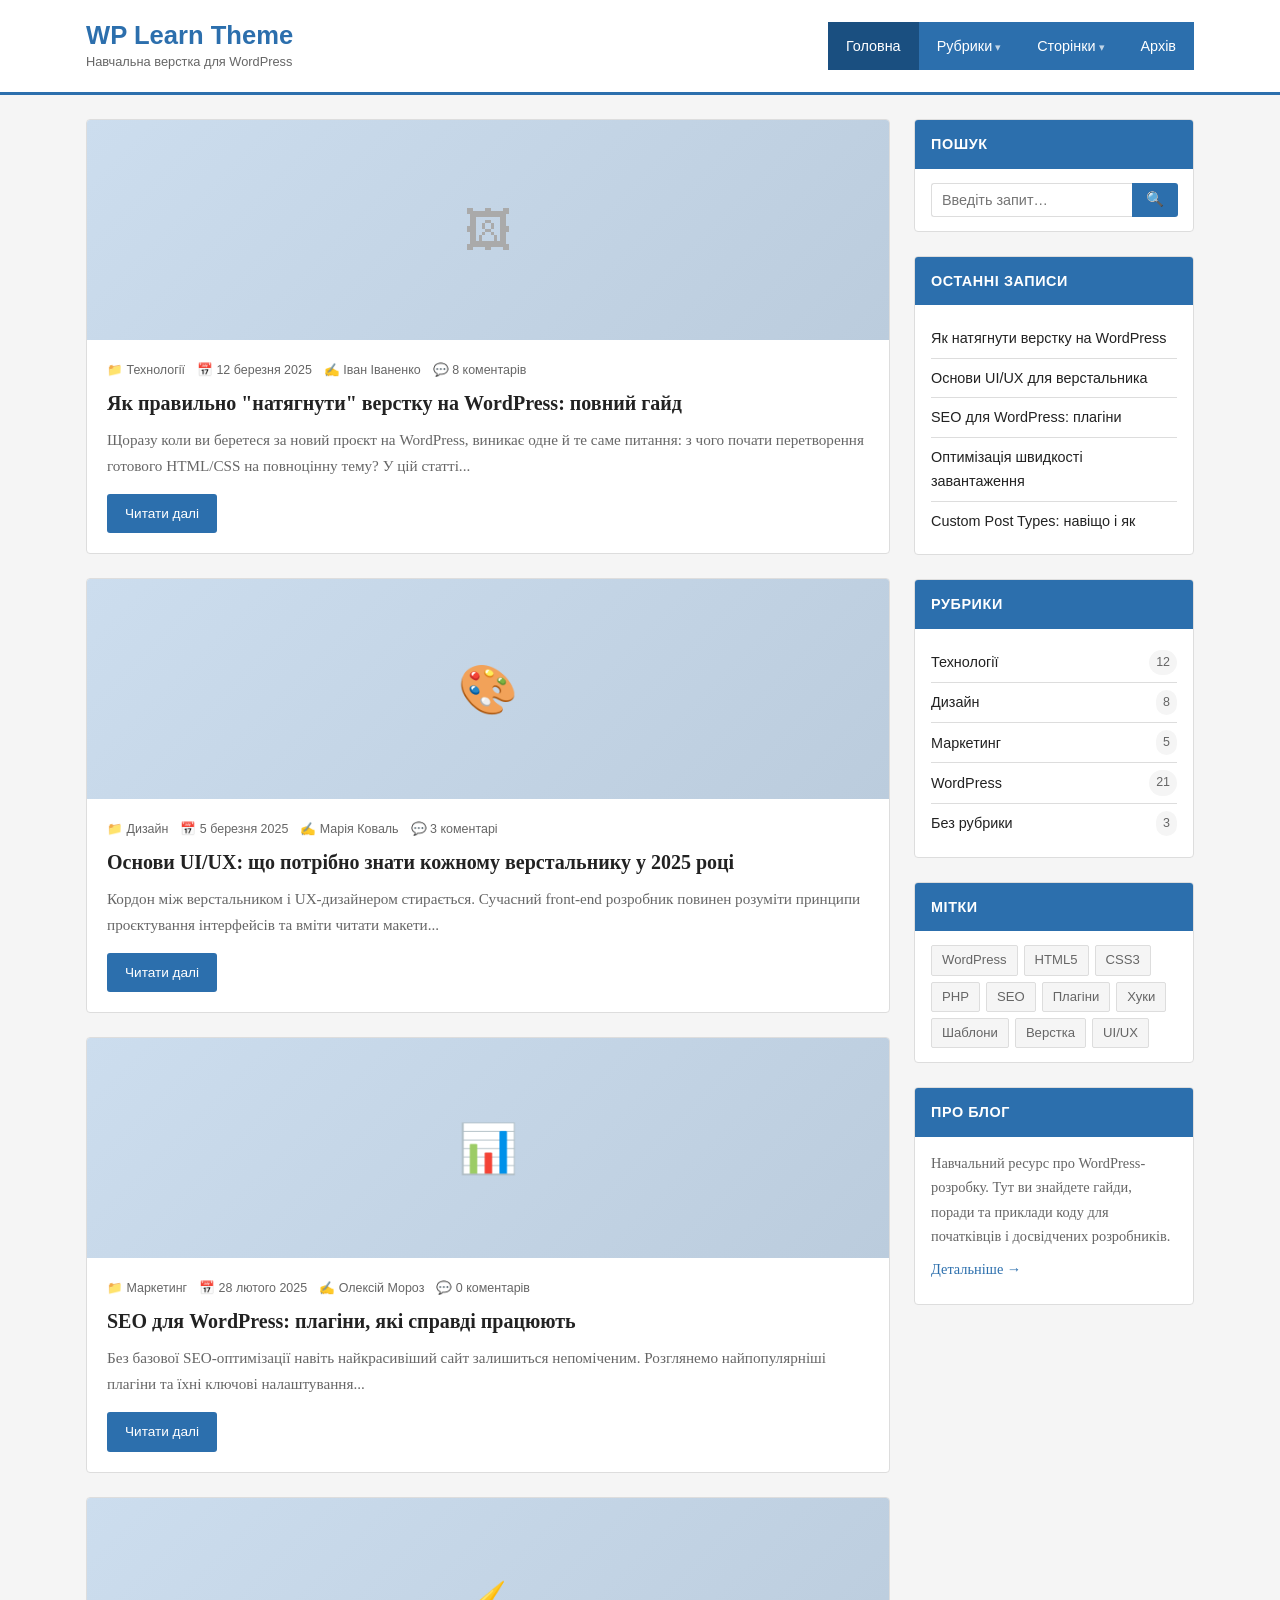
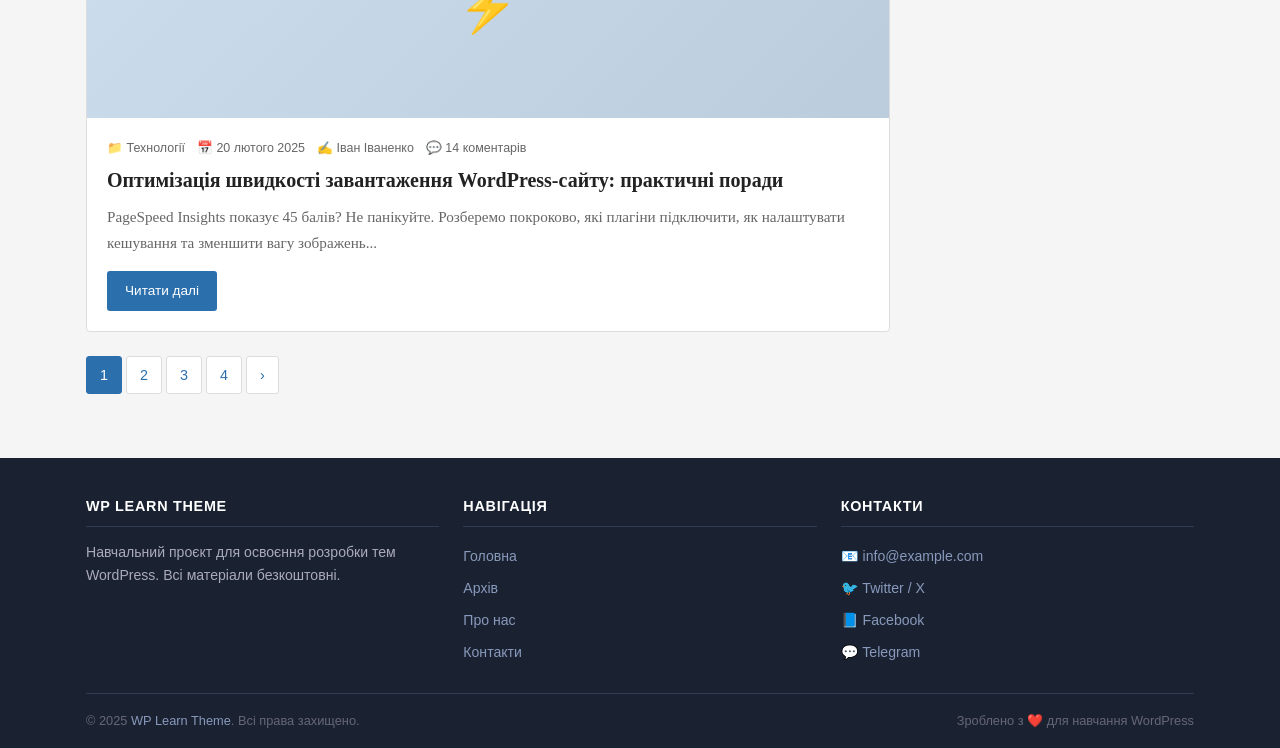
==== wp-theme-layout/index.html @ 42c5cd14 "initial commit" ====
<!DOCTYPE html>
<html lang="uk">
<head>
  <meta charset="UTF-8">
  <meta name="viewport" content="width=device-width, initial-scale=1.0">
  <!-- WP: wp_head() виводить сюди теги плагінів, стилів, title -->
  <title>Головна — WP Learn Theme</title>
  <link rel="stylesheet" href="style.css">
</head>
<body class="home blog">
<!--
  WP: body_class() — WordPress автоматично додає класи залежно від типу сторінки.
  Наприклад: home, blog, single-post, page, archive, category-назва тощо.
-->

<!-- ======================================================================
     HEADER  →  WP: get_header()  /  header.php
     ====================================================================== -->
<header class="site-header">
  <div class="site-wrapper">
    <div class="site-header__inner">

      <!-- WP: bloginfo('name'), bloginfo('description') -->
      <div class="site-branding">
        <p class="site-title"><a href="index.html">WP Learn Theme</a></p>
        <p class="site-description">Навчальна верстка для WordPress</p>
      </div>

      <!-- WP: wp_nav_menu(['theme_location' => 'primary', 'menu_class' => 'main-nav__list']) -->
      <nav class="main-nav" aria-label="Головна навігація">
        <ul class="main-nav__list">
          <li class="current-menu-item"><a href="index.html">Головна</a></li>

          <!-- Пункт з підменю: WP додає клас menu-item-has-children автоматично -->
          <li class="menu-item-has-children">
            <a href="#">Рубрики</a>
            <ul class="sub-menu">
              <li><a href="archive.html">Технології</a></li>
              <li><a href="archive.html">Дизайн</a></li>
              <li><a href="archive.html">Маркетинг</a></li>
            </ul>
          </li>

          <li class="menu-item-has-children">
            <a href="#">Сторінки</a>
            <ul class="sub-menu">
              <li><a href="page.html">Про нас</a></li>
              <li><a href="page.html">Контакти</a></li>
              <li><a href="page.html">Портфоліо</a></li>
            </ul>
          </li>

          <li><a href="archive.html">Архів</a></li>
        </ul>
      </nav>

    </div>
  </div>
</header>

<!-- ======================================================================
     MAIN CONTENT
     WP: Між header.php та footer.php — це index.php, archive.php тощо
     ====================================================================== -->
<div class="site-wrapper">
  <div class="content-area">

    <!-- ===== ОСНОВНИЙ КОНТЕНТ ===== -->
    <main id="main" class="main-content">

      <!--
        WP: На головній сторінці-блозі НЕ виводяться хлібні крихти —
        це стандартна практика. Хлібні крихти — тільки на inner-сторінках.
      -->

      <!-- ===== THE LOOP  →  WP: if ( have_posts() ) : while ( have_posts() ) : the_post() ===== -->
      <ul class="posts-list">

        <!-- --- Пост 1 --- -->
        <li class="post-card">
          <!-- WP: the_post_thumbnail('full') або get_the_post_thumbnail() -->
          <div class="post-card__thumbnail--placeholder" aria-hidden="true">🖼</div>

          <div class="post-card__body">
            <!-- WP: get_the_category_list(), get_the_date(), get_the_author() -->
            <div class="post-card__meta">
              <span>📁 <a href="archive.html">Технології</a></span>
              <span>📅 12 березня 2025</span>
              <span>✍️ <a href="#">Іван Іваненко</a></span>
              <span>💬 <a href="single.html#comments">8 коментарів</a></span>
            </div>

            <!-- WP: the_title() -->
            <h2 class="post-card__title">
              <a href="single.html">Як правильно "натягнути" верстку на WordPress: повний гайд</a>
            </h2>

            <!-- WP: the_excerpt() -->
            <p class="post-card__excerpt">
              Щоразу коли ви беретеся за новий проєкт на WordPress, виникає одне й те саме питання:
              з чого почати перетворення готового HTML/CSS на повноцінну тему? У цій статті...
            </p>

            <!-- WP: the_permalink() -->
            <a href="single.html" class="btn">Читати далі</a>
          </div>
        </li>

        <!-- --- Пост 2 --- -->
        <li class="post-card">
          <div class="post-card__thumbnail--placeholder" aria-hidden="true">🎨</div>
          <div class="post-card__body">
            <div class="post-card__meta">
              <span>📁 <a href="archive.html">Дизайн</a></span>
              <span>📅 5 березня 2025</span>
              <span>✍️ <a href="#">Марія Коваль</a></span>
              <span>💬 <a href="single.html#comments">3 коментарі</a></span>
            </div>
            <h2 class="post-card__title">
              <a href="single.html">Основи UI/UX: що потрібно знати кожному верстальнику у 2025 році</a>
            </h2>
            <p class="post-card__excerpt">
              Кордон між верстальником і UX-дизайнером стирається. Сучасний front-end розробник
              повинен розуміти принципи проєктування інтерфейсів та вміти читати макети...
            </p>
            <a href="single.html" class="btn">Читати далі</a>
          </div>
        </li>

        <!-- --- Пост 3 --- -->
        <li class="post-card">
          <div class="post-card__thumbnail--placeholder" aria-hidden="true">📊</div>
          <div class="post-card__body">
            <div class="post-card__meta">
              <span>📁 <a href="archive.html">Маркетинг</a></span>
              <span>📅 28 лютого 2025</span>
              <span>✍️ <a href="#">Олексій Мороз</a></span>
              <span>💬 <a href="single.html#comments">0 коментарів</a></span>
            </div>
            <h2 class="post-card__title">
              <a href="single.html">SEO для WordPress: плагіни, які справді працюють</a>
            </h2>
            <p class="post-card__excerpt">
              Без базової SEO-оптимізації навіть найкрасивіший сайт залишиться непоміченим.
              Розглянемо найпопулярніші плагіни та їхні ключові налаштування...
            </p>
            <a href="single.html" class="btn">Читати далі</a>
          </div>
        </li>

        <!-- --- Пост 4 --- -->
        <li class="post-card">
          <div class="post-card__thumbnail--placeholder" aria-hidden="true">⚡</div>
          <div class="post-card__body">
            <div class="post-card__meta">
              <span>📁 <a href="archive.html">Технології</a></span>
              <span>📅 20 лютого 2025</span>
              <span>✍️ <a href="#">Іван Іваненко</a></span>
              <span>💬 <a href="single.html#comments">14 коментарів</a></span>
            </div>
            <h2 class="post-card__title">
              <a href="single.html">Оптимізація швидкості завантаження WordPress-сайту: практичні поради</a>
            </h2>
            <p class="post-card__excerpt">
              PageSpeed Insights показує 45 балів? Не панікуйте. Розберемо покроково,
              які плагіни підключити, як налаштувати кешування та зменшити вагу зображень...
            </p>
            <a href="single.html" class="btn">Читати далі</a>
          </div>
        </li>

      </ul>
      <!-- WP: endwhile; endif; — кінець The Loop -->

      <!-- WP: the_posts_pagination() або paginate_links() -->
      <nav class="pagination" aria-label="Навігація по сторінках">
        <span class="current">1</span>
        <a href="#">2</a>
        <a href="#">3</a>
        <a href="#">4</a>
        <a href="#" aria-label="Наступна сторінка">›</a>
      </nav>

    </main><!-- #main -->

    <!-- ===== SIDEBAR  →  WP: get_sidebar()  /  sidebar.php ===== -->
    <aside class="sidebar" id="sidebar">

      <!-- WP: dynamic_sidebar('sidebar-1') виводить зареєстровані віджети -->
      <!-- Нижче — приклади стандартних WP-віджетів -->

      <!-- Віджет: Пошук  →  WP: WP_Widget_Search -->
      <div class="widget widget-search-wrap">
        <h3 class="widget__title">Пошук</h3>
        <div class="widget__body">
          <!-- WP: get_search_form() -->
          <form class="widget-search" role="search" method="get" action="#">
            <label class="visually-hidden" for="s">Пошук:</label>
            <input class="widget-search__input" type="search" id="s" name="s"
                   placeholder="Введіть запит…">
            <button class="widget-search__btn" type="submit" aria-label="Знайти">🔍</button>
          </form>
        </div>
      </div>

      <!-- Віджет: Останні записи  →  WP: WP_Widget_Recent_Posts -->
      <div class="widget">
        <h3 class="widget__title">Останні записи</h3>
        <div class="widget__body">
          <ul class="widget-list">
            <li><a href="single.html">Як натягнути верстку на WordPress</a></li>
            <li><a href="single.html">Основи UI/UX для верстальника</a></li>
            <li><a href="single.html">SEO для WordPress: плагіни</a></li>
            <li><a href="single.html">Оптимізація швидкості завантаження</a></li>
            <li><a href="single.html">Custom Post Types: навіщо і як</a></li>
          </ul>
        </div>
      </div>

      <!-- Віджет: Рубрики  →  WP: WP_Widget_Categories -->
      <div class="widget">
        <h3 class="widget__title">Рубрики</h3>
        <div class="widget__body">
          <ul class="widget-list">
            <li>
              <a href="archive.html">Технології</a>
              <span class="count">12</span>
            </li>
            <li>
              <a href="archive.html">Дизайн</a>
              <span class="count">8</span>
            </li>
            <li>
              <a href="archive.html">Маркетинг</a>
              <span class="count">5</span>
            </li>
            <li>
              <a href="archive.html">WordPress</a>
              <span class="count">21</span>
            </li>
            <li>
              <a href="archive.html">Без рубрики</a>
              <span class="count">3</span>
            </li>
          </ul>
        </div>
      </div>

      <!-- Віджет: Хмара міток  →  WP: WP_Widget_Tag_Cloud -->
      <div class="widget">
        <h3 class="widget__title">Мітки</h3>
        <div class="widget__body">
          <div class="widget-tags">
            <a href="#">WordPress</a>
            <a href="#">HTML5</a>
            <a href="#">CSS3</a>
            <a href="#">PHP</a>
            <a href="#">SEO</a>
            <a href="#">Плагіни</a>
            <a href="#">Хуки</a>
            <a href="#">Шаблони</a>
            <a href="#">Верстка</a>
            <a href="#">UI/UX</a>
          </div>
        </div>
      </div>

      <!-- Віджет: Текст/HTML  →  WP: WP_Widget_Text або Custom HTML -->
      <div class="widget">
        <h3 class="widget__title">Про блог</h3>
        <div class="widget__body widget-text">
          <p>Навчальний ресурс про WordPress-розробку. Тут ви знайдете гайди,
             поради та приклади коду для початківців і досвідчених розробників.</p>
          <p><a href="page.html">Детальніше →</a></p>
        </div>
      </div>

    </aside><!-- .sidebar -->

  </div><!-- .content-area -->
</div><!-- .site-wrapper -->

<!-- ======================================================================
     FOOTER  →  WP: get_footer()  /  footer.php
     ====================================================================== -->
<footer class="site-footer">
  <div class="site-wrapper">

    <!-- WP: dynamic_sidebar('footer-1'), dynamic_sidebar('footer-2'), dynamic_sidebar('footer-3') -->
    <div class="footer-widgets">

      <!-- Footer widget zone 1 -->
      <div class="footer-widget">
        <h4 class="footer-widget__title">WP Learn Theme</h4>
        <p>Навчальний проєкт для освоєння розробки тем WordPress. Всі матеріали безкоштовні.</p>
      </div>

      <!-- Footer widget zone 2 -->
      <div class="footer-widget">
        <h4 class="footer-widget__title">Навігація</h4>
        <ul>
          <li><a href="index.html">Головна</a></li>
          <li><a href="archive.html">Архів</a></li>
          <li><a href="page.html">Про нас</a></li>
          <li><a href="page.html">Контакти</a></li>
          <!-- WP: wp_nav_menu(['theme_location' => 'footer']) -->
        </ul>
      </div>

      <!-- Footer widget zone 3 -->
      <div class="footer-widget">
        <h4 class="footer-widget__title">Контакти</h4>
        <ul>
          <li>📧 <a href="mailto:info@example.com">info@example.com</a></li>
          <li>🐦 <a href="#">Twitter / X</a></li>
          <li>📘 <a href="#">Facebook</a></li>
          <li>💬 <a href="#">Telegram</a></li>
        </ul>
      </div>

    </div><!-- .footer-widgets -->

    <!-- WP: bloginfo('name'), date('Y') -->
    <div class="footer-bar">
      <span>© 2025 <a href="index.html">WP Learn Theme</a>. Всі права захищено.</span>
      <span>Зроблено з ❤️ для навчання WordPress</span>
    </div>

  </div>
</footer>

<!-- WP: wp_footer() — сюди плагіни вставляють скрипти -->

</body>
</html>
---- wp-theme-layout/style.css ----
/*
  Theme Name: WP Learn Theme
  Theme URI:  https://example.com
  Author:     Your Name
  Description: Навчальна верстка для "натягування" на WordPress
  Version:    1.0
  License:    GNU General Public License v2 or later
*/

/* ==========================================================================
   RESET & BASE
   ========================================================================== */

*, *::before, *::after {
  box-sizing: border-box;
  margin: 0;
  padding: 0;
}

:root {
  --color-primary:    #2c6fad;
  --color-primary-dk: #1a4f80;
  --color-accent:     #e8a020;
  --color-text:       #222;
  --color-muted:      #666;
  --color-border:     #ddd;
  --color-bg:         #f5f5f5;
  --color-white:      #fff;

  --font-base: 'Georgia', serif;
  --font-ui:   'Arial', sans-serif;

  --max-width: 1140px;
  --sidebar-width: 280px;
  --gap: 24px;
}

html { font-size: 16px; }

body {
  font-family: var(--font-base);
  font-size: 1rem;
  line-height: 1.7;
  color: var(--color-text);
  background: var(--color-bg);
}

a {
  color: var(--color-primary);
  text-decoration: none;
}
a:hover { color: var(--color-primary-dk); text-decoration: underline; }

img { max-width: 100%; display: block; }

ul, ol { padding-left: 1.4em; }

/* ==========================================================================
   LAYOUT WRAPPER
   ========================================================================== */

.site-wrapper {
  max-width: var(--max-width);
  margin: 0 auto;
  padding: 0 16px;
}

/* Grid: content + sidebar */
.content-area {
  display: grid;
  grid-template-columns: 1fr var(--sidebar-width);
  gap: var(--gap);
  padding: var(--gap) 0;
}

/* Full-width page (без sidebar) */
.content-area--full {
  grid-template-columns: 1fr;
}

/* ==========================================================================
   HEADER  →  WP: header.php
   ========================================================================== */

.site-header {
  background: var(--color-white);
  border-bottom: 3px solid var(--color-primary);
  padding: 20px 0;
}

.site-header__inner {
  display: flex;
  align-items: center;
  justify-content: space-between;
  flex-wrap: wrap;
  gap: 12px;
}

.site-branding {}

.site-title {
  font-family: var(--font-ui);
  font-size: 1.6rem;
  font-weight: 700;
  color: var(--color-primary);
  line-height: 1.2;
}
.site-title a { color: inherit; }
.site-title a:hover { text-decoration: none; color: var(--color-primary-dk); }

.site-description {
  font-size: 0.8rem;
  color: var(--color-muted);
  font-family: var(--font-ui);
}

/* ==========================================================================
   NAVIGATION  →  WP: functions.php  register_nav_menus()
                      wp_nav_menu()
   ========================================================================== */

.main-nav {}

.main-nav__list {
  list-style: none;
  padding: 0;
  display: flex;
  gap: 0;
  background: var(--color-primary);
  font-family: var(--font-ui);
  font-size: 0.9rem;
}

.main-nav__list li {
  position: relative;
}

.main-nav__list > li > a {
  display: block;
  padding: 12px 18px;
  color: var(--color-white);
  white-space: nowrap;
}
.main-nav__list > li > a:hover,
.main-nav__list > li.current-menu-item > a {
  background: var(--color-primary-dk);
  text-decoration: none;
}

/* --- Dropdown (підменю) --- */
.main-nav__list .sub-menu {
  display: none;
  position: absolute;
  top: 100%;
  left: 0;
  min-width: 200px;
  background: var(--color-white);
  border: 1px solid var(--color-border);
  border-top: 3px solid var(--color-primary);
  list-style: none;
  padding: 0;
  z-index: 100;
  box-shadow: 0 4px 12px rgba(0,0,0,.12);
}

.main-nav__list li:hover > .sub-menu,
.main-nav__list li:focus-within > .sub-menu {
  display: block;
}

.main-nav__list .sub-menu a {
  display: block;
  padding: 10px 16px;
  color: var(--color-text);
  border-bottom: 1px solid var(--color-border);
}
.main-nav__list .sub-menu a:hover {
  background: var(--color-bg);
  text-decoration: none;
}

/* Стрілка-індикатор підменю */
.main-nav__list li.menu-item-has-children > a::after {
  content: " ▾";
  font-size: 0.75em;
  opacity: 0.7;
}

/* ==========================================================================
   BREADCRUMBS  →  WP: плагін Yoast SEO / Rank Math / Breadcrumb NavXT
                      або функція get_the_breadcrumb()
   ========================================================================== */

.breadcrumbs {
  font-family: var(--font-ui);
  font-size: 0.82rem;
  color: var(--color-muted);
  padding: 10px 0;
  border-bottom: 1px solid var(--color-border);
  margin-bottom: var(--gap);
}
.breadcrumbs a { color: var(--color-primary); }
.breadcrumbs .sep { margin: 0 6px; }
.breadcrumbs .current { color: var(--color-muted); }

/* ==========================================================================
   POSTS LIST  →  WP: index.php, archive.php  (The Loop)
   ========================================================================== */

.posts-list {
  list-style: none;
  padding: 0;
  display: flex;
  flex-direction: column;
  gap: var(--gap);
}

/* --- Окрема картка посту --- */
.post-card {
  background: var(--color-white);
  border: 1px solid var(--color-border);
  border-radius: 4px;
  overflow: hidden;
}

.post-card__thumbnail {
  width: 100%;
  height: 220px;
  object-fit: cover;
}
.post-card__thumbnail--placeholder {
  width: 100%;
  height: 220px;
  background: linear-gradient(135deg, #cde 0%, #bcd 100%);
  display: flex;
  align-items: center;
  justify-content: center;
  font-size: 3rem;
  color: #aaa;
}

.post-card__body { padding: 20px; }

.post-card__meta {
  font-family: var(--font-ui);
  font-size: 0.78rem;
  color: var(--color-muted);
  margin-bottom: 8px;
  display: flex;
  flex-wrap: wrap;
  gap: 12px;
}
.post-card__meta a { color: var(--color-muted); }
.post-card__meta a:hover { color: var(--color-primary); }

.post-card__title {
  font-size: 1.25rem;
  line-height: 1.35;
  margin-bottom: 10px;
}
.post-card__title a { color: var(--color-text); }
.post-card__title a:hover { color: var(--color-primary); text-decoration: none; }

.post-card__excerpt {
  font-size: 0.95rem;
  color: var(--color-muted);
  margin-bottom: 16px;
}

.btn {
  display: inline-block;
  padding: 8px 18px;
  background: var(--color-primary);
  color: var(--color-white);
  border-radius: 3px;
  font-family: var(--font-ui);
  font-size: 0.85rem;
  transition: background 0.2s;
}
.btn:hover { background: var(--color-primary-dk); color: var(--color-white); text-decoration: none; }

/* ==========================================================================
   PAGINATION  →  WP: the_posts_pagination()  або  paginate_links()
   ========================================================================== */

.pagination {
  display: flex;
  gap: 4px;
  flex-wrap: wrap;
  margin-top: var(--gap);
  font-family: var(--font-ui);
  font-size: 0.9rem;
}
.pagination a,
.pagination .current {
  display: inline-block;
  padding: 6px 13px;
  border: 1px solid var(--color-border);
  border-radius: 3px;
  background: var(--color-white);
  color: var(--color-primary);
}
.pagination .current {
  background: var(--color-primary);
  color: var(--color-white);
  border-color: var(--color-primary);
}
.pagination a:hover { background: var(--color-bg); text-decoration: none; }

/* ==========================================================================
   SINGLE POST  →  WP: single.php
   ========================================================================== */

.single-post {
  background: var(--color-white);
  border: 1px solid var(--color-border);
  border-radius: 4px;
  padding: 30px;
}

.single-post__title {
  font-size: 1.9rem;
  line-height: 1.3;
  margin-bottom: 12px;
}

.single-post__meta {
  font-family: var(--font-ui);
  font-size: 0.82rem;
  color: var(--color-muted);
  margin-bottom: 20px;
  padding-bottom: 16px;
  border-bottom: 1px solid var(--color-border);
  display: flex;
  flex-wrap: wrap;
  gap: 14px;
}
.single-post__meta a { color: var(--color-muted); }

.single-post__thumbnail {
  width: 100%;
  max-height: 400px;
  object-fit: cover;
  margin-bottom: 24px;
  border-radius: 3px;
}

/* Типографіка контенту (the_content) */
.entry-content h2 { font-size: 1.4rem; margin: 28px 0 12px; }
.entry-content h3 { font-size: 1.15rem; margin: 22px 0 10px; }
.entry-content p  { margin-bottom: 1.1em; }
.entry-content ul,
.entry-content ol { margin-bottom: 1.1em; }
.entry-content blockquote {
  border-left: 4px solid var(--color-primary);
  padding: 12px 20px;
  margin: 20px 0;
  background: #f0f6ff;
  color: var(--color-muted);
  font-style: italic;
}
.entry-content pre {
  background: #1e1e2e;
  color: #cdd6f4;
  padding: 16px;
  border-radius: 4px;
  overflow-x: auto;
  font-size: 0.88rem;
  margin-bottom: 1.1em;
}
.entry-content img { border-radius: 3px; margin: 12px 0; }

/* Теги посту */
.post-tags {
  margin-top: 24px;
  padding-top: 16px;
  border-top: 1px solid var(--color-border);
  font-family: var(--font-ui);
  font-size: 0.85rem;
}
.post-tags a {
  display: inline-block;
  padding: 3px 10px;
  margin: 3px;
  background: var(--color-bg);
  border: 1px solid var(--color-border);
  border-radius: 2px;
  color: var(--color-muted);
}
.post-tags a:hover { background: var(--color-primary); color: #fff; border-color: var(--color-primary); text-decoration: none; }

/* Навігація між постами */
.post-navigation {
  display: flex;
  justify-content: space-between;
  gap: 12px;
  margin-top: var(--gap);
  font-family: var(--font-ui);
  font-size: 0.85rem;
}
.post-navigation a {
  display: block;
  padding: 12px 16px;
  background: var(--color-white);
  border: 1px solid var(--color-border);
  border-radius: 4px;
  max-width: 48%;
}
.post-navigation .nav-prev::before { content: "← "; }
.post-navigation .nav-next::after  { content: " →"; }

/* ==========================================================================
   COMMENTS  →  WP: comments.php  comment_form()  wp_list_comments()
   ========================================================================== */

.comments-area {
  margin-top: var(--gap);
  background: var(--color-white);
  border: 1px solid var(--color-border);
  border-radius: 4px;
  padding: 30px;
}

.comments-title {
  font-size: 1.2rem;
  margin-bottom: 20px;
  padding-bottom: 12px;
  border-bottom: 1px solid var(--color-border);
}

.comment-list {
  list-style: none;
  padding: 0;
}

.comment {
  display: flex;
  gap: 14px;
  padding: 16px 0;
  border-bottom: 1px solid var(--color-border);
  font-size: 0.93rem;
}
.comment:last-child { border-bottom: none; }

.comment__avatar {
  width: 48px;
  height: 48px;
  border-radius: 50%;
  background: #cde;
  flex-shrink: 0;
  display: flex;
  align-items: center;
  justify-content: center;
  font-size: 1.4rem;
  color: #aaa;
}

.comment__meta {
  font-family: var(--font-ui);
  font-size: 0.8rem;
  color: var(--color-muted);
  margin-bottom: 6px;
}
.comment__author {
  font-weight: bold;
  color: var(--color-text);
}

/* Форма коментарів */
.comment-form { margin-top: 28px; }
.comment-form__title {
  font-size: 1.1rem;
  margin-bottom: 16px;
}
.comment-form__field {
  margin-bottom: 14px;
}
.comment-form__field label {
  display: block;
  font-family: var(--font-ui);
  font-size: 0.85rem;
  margin-bottom: 4px;
  color: var(--color-muted);
}
.comment-form__field input,
.comment-form__field textarea {
  width: 100%;
  padding: 8px 12px;
  border: 1px solid var(--color-border);
  border-radius: 3px;
  font-size: 0.95rem;
  font-family: var(--font-base);
  background: var(--color-bg);
}
.comment-form__field textarea { height: 130px; resize: vertical; }
.comment-form__field input:focus,
.comment-form__field textarea:focus {
  outline: none;
  border-color: var(--color-primary);
}
.comment-form .btn { margin-top: 6px; }

/* ==========================================================================
   SIDEBAR & WIDGETS  →  WP: sidebar.php  register_sidebar()  dynamic_sidebar()
   ========================================================================== */

.sidebar {
  display: flex;
  flex-direction: column;
  gap: var(--gap);
}

/* --- Один віджет --- */
.widget {
  background: var(--color-white);
  border: 1px solid var(--color-border);
  border-radius: 4px;
  overflow: hidden;
}

.widget__title {
  font-family: var(--font-ui);
  font-size: 0.9rem;
  font-weight: 700;
  letter-spacing: 0.04em;
  text-transform: uppercase;
  padding: 12px 16px;
  background: var(--color-primary);
  color: var(--color-white);
  margin: 0;
}

.widget__body { padding: 14px 16px; }

/* Віджет: пошук */
.widget-search {
  display: flex;
  gap: 0;
}
.widget-search__input {
  flex: 1;
  padding: 8px 10px;
  border: 1px solid var(--color-border);
  border-right: none;
  border-radius: 3px 0 0 3px;
  font-size: 0.9rem;
  font-family: var(--font-ui);
}
.widget-search__input:focus { outline: none; border-color: var(--color-primary); }
.widget-search__btn {
  padding: 8px 14px;
  background: var(--color-primary);
  color: #fff;
  border: none;
  border-radius: 0 3px 3px 0;
  cursor: pointer;
  font-size: 0.9rem;
}
.widget-search__btn:hover { background: var(--color-primary-dk); }

/* Віджет: список (категорії, теги, останні пости) */
.widget-list {
  list-style: none;
  padding: 0;
  font-size: 0.9rem;
  font-family: var(--font-ui);
}
.widget-list li {
  padding: 7px 0;
  border-bottom: 1px solid var(--color-border);
  display: flex;
  justify-content: space-between;
  align-items: center;
}
.widget-list li:last-child { border-bottom: none; }
.widget-list a { color: var(--color-text); }
.widget-list a:hover { color: var(--color-primary); text-decoration: none; }
.widget-list .count {
  font-size: 0.78rem;
  background: var(--color-bg);
  padding: 2px 7px;
  border-radius: 20px;
  color: var(--color-muted);
}

/* Віджет: хмара тегів */
.widget-tags {
  display: flex;
  flex-wrap: wrap;
  gap: 6px;
  font-family: var(--font-ui);
}
.widget-tags a {
  padding: 3px 10px;
  background: var(--color-bg);
  border: 1px solid var(--color-border);
  border-radius: 2px;
  font-size: 0.82rem;
  color: var(--color-muted);
}
.widget-tags a:hover {
  background: var(--color-primary);
  color: #fff;
  border-color: var(--color-primary);
  text-decoration: none;
}

/* Віджет: текстовий (HTML-блок) */
.widget-text p {
  font-size: 0.9rem;
  color: var(--color-muted);
  margin-bottom: 0.6em;
}

/* ==========================================================================
   ARCHIVE HEADER  →  WP: archive.php  get_the_archive_title()
   ========================================================================== */

.archive-header {
  background: var(--color-white);
  border: 1px solid var(--color-border);
  border-radius: 4px;
  padding: 20px;
  margin-bottom: var(--gap);
}
.archive-header__label {
  font-family: var(--font-ui);
  font-size: 0.78rem;
  text-transform: uppercase;
  letter-spacing: 0.05em;
  color: var(--color-accent);
  margin-bottom: 4px;
}
.archive-header__title {
  font-size: 1.5rem;
  margin-bottom: 8px;
}
.archive-header__desc {
  font-size: 0.9rem;
  color: var(--color-muted);
}

/* ==========================================================================
   STATIC PAGE  →  WP: page.php
   ========================================================================== */

.page-single {
  background: var(--color-white);
  border: 1px solid var(--color-border);
  border-radius: 4px;
  padding: 30px;
}
.page-single__title {
  font-size: 2rem;
  margin-bottom: 20px;
  padding-bottom: 14px;
  border-bottom: 2px solid var(--color-border);
}

/* ==========================================================================
   FOOTER  →  WP: footer.php  register_sidebar() — widget zones
   ========================================================================== */

.site-footer {
  background: #1a2232;
  color: #aab;
  margin-top: 40px;
  font-family: var(--font-ui);
}

/* Зона з трьома колонками віджетів */
.footer-widgets {
  padding: 36px 0 24px;
  display: grid;
  grid-template-columns: repeat(3, 1fr);
  gap: var(--gap);
}

.footer-widget__title {
  color: var(--color-white);
  font-size: 0.9rem;
  font-weight: 700;
  letter-spacing: 0.05em;
  text-transform: uppercase;
  margin-bottom: 14px;
  padding-bottom: 8px;
  border-bottom: 1px solid #2e3d55;
}

.footer-widget ul {
  list-style: none;
  padding: 0;
  font-size: 0.88rem;
}
.footer-widget ul li { padding: 4px 0; }
.footer-widget ul a { color: #8899bb; }
.footer-widget ul a:hover { color: #fff; text-decoration: none; }
.footer-widget p { font-size: 0.88rem; line-height: 1.6; }

/* Нижня смужка */
.footer-bar {
  border-top: 1px solid #2e3d55;
  padding: 16px 0;
  display: flex;
  justify-content: space-between;
  align-items: center;
  font-size: 0.8rem;
  color: #667;
}
.footer-bar a { color: #8899bb; }
.footer-bar a:hover { color: #fff; text-decoration: none; }

/* ==========================================================================
   UTILITIES
   ========================================================================== */

.visually-hidden {
  position: absolute;
  width: 1px;
  height: 1px;
  overflow: hidden;
  clip: rect(0,0,0,0);
  white-space: nowrap;
}

/* ==========================================================================
   RESPONSIVE  (базова адаптивність)
   ========================================================================== */

@media (max-width: 900px) {
  .content-area {
    grid-template-columns: 1fr;
  }
  .sidebar {
    display: grid;
    grid-template-columns: repeat(2, 1fr);
  }
  .footer-widgets {
    grid-template-columns: repeat(2, 1fr);
  }
}

@media (max-width: 640px) {
  .main-nav__list {
    flex-direction: column;
    gap: 0;
  }
  .main-nav__list .sub-menu {
    position: static;
    border-top: none;
    box-shadow: none;
    display: none; /* в реальному WP керується JS */
  }
  .site-header__inner {
    flex-direction: column;
    align-items: flex-start;
  }
  .sidebar {
    grid-template-columns: 1fr;
  }
  .footer-widgets {
    grid-template-columns: 1fr;
  }
  .footer-bar {
    flex-direction: column;
    gap: 6px;
    text-align: center;
  }
  .post-navigation {
    flex-direction: column;
  }
  .post-navigation a { max-width: 100%; }
}
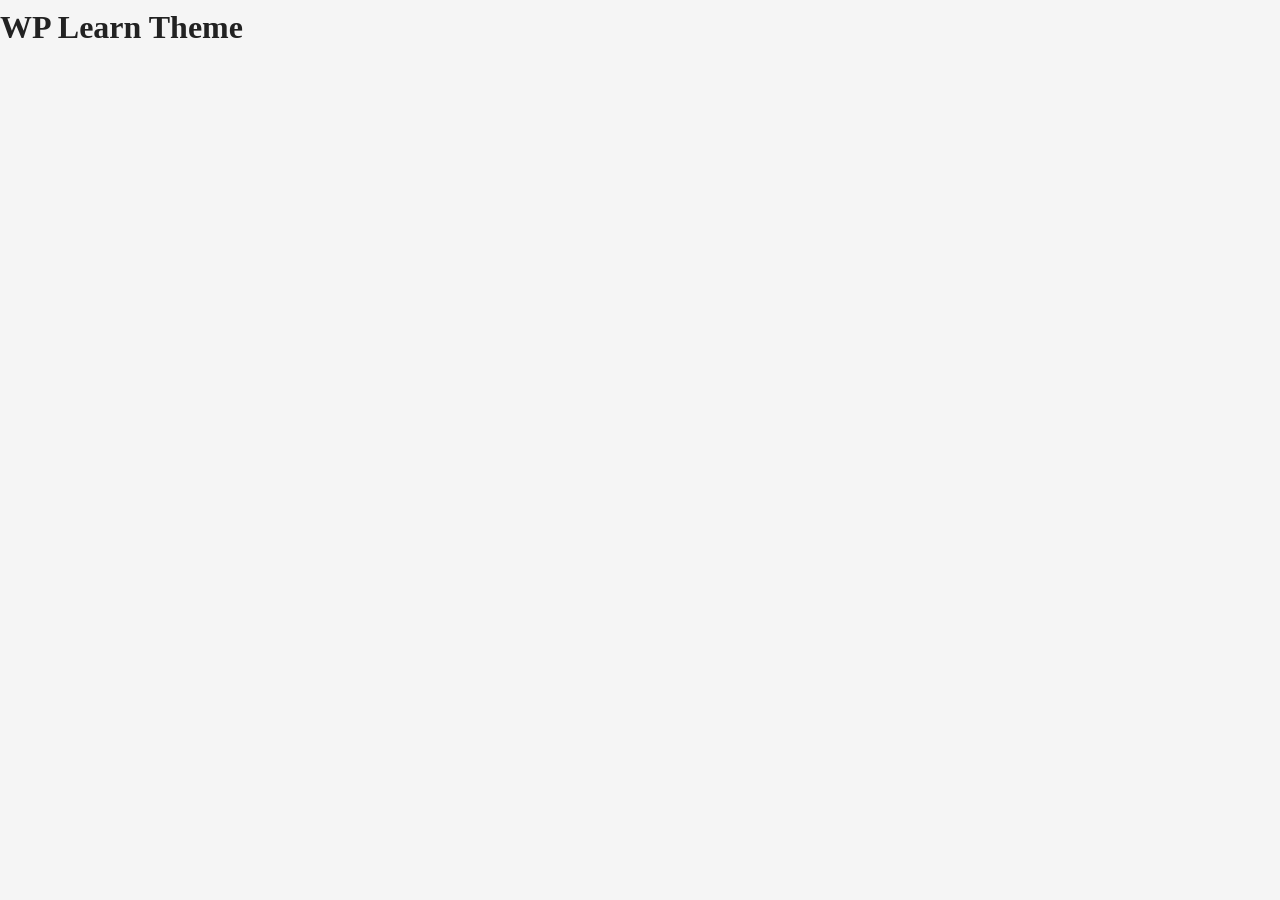
==== commit c0a1558b: "я ошиблась - нужно было index.html вместо .php, я подумала что можно было просто переименовать файл " ====
--- a/wp-theme-layout/index.html
+++ b/wp-theme-layout/index.html
@@ -1,335 +1,11 @@
 <!DOCTYPE html>
-<html lang="uk">
 <head>
-  <meta charset="UTF-8">
-  <meta name="viewport" content="width=device-width, initial-scale=1.0">
-  <!-- WP: wp_head() виводить сюди теги плагінів, стилів, title -->
-  <title>Головна — WP Learn Theme</title>
-  <link rel="stylesheet" href="style.css">
+    <meta name="viewport" content="width=device-width, initial-scale=1.0"> 
+    <h1>WP Learn Theme </h1>
+    <link rel="stylesheet" href="style.css">
 </head>
-<body class="home blog">
-<!--
-  WP: body_class() — WordPress автоматично додає класи залежно від типу сторінки.
-  Наприклад: home, blog, single-post, page, archive, category-назва тощо.
--->
-
-<!-- ======================================================================
-     HEADER  →  WP: get_header()  /  header.php
-     ====================================================================== -->
-<header class="site-header">
-  <div class="site-wrapper">
-    <div class="site-header__inner">
-
-      <!-- WP: bloginfo('name'), bloginfo('description') -->
-      <div class="site-branding">
-        <p class="site-title"><a href="index.html">WP Learn Theme</a></p>
-        <p class="site-description">Навчальна верстка для WordPress</p>
-      </div>
-
-      <!-- WP: wp_nav_menu(['theme_location' => 'primary', 'menu_class' => 'main-nav__list']) -->
-      <nav class="main-nav" aria-label="Головна навігація">
-        <ul class="main-nav__list">
-          <li class="current-menu-item"><a href="index.html">Головна</a></li>
-
-          <!-- Пункт з підменю: WP додає клас menu-item-has-children автоматично -->
-          <li class="menu-item-has-children">
-            <a href="#">Рубрики</a>
-            <ul class="sub-menu">
-              <li><a href="archive.html">Технології</a></li>
-              <li><a href="archive.html">Дизайн</a></li>
-              <li><a href="archive.html">Маркетинг</a></li>
-            </ul>
-          </li>
-
-          <li class="menu-item-has-children">
-            <a href="#">Сторінки</a>
-            <ul class="sub-menu">
-              <li><a href="page.html">Про нас</a></li>
-              <li><a href="page.html">Контакти</a></li>
-              <li><a href="page.html">Портфоліо</a></li>
-            </ul>
-          </li>
-
-          <li><a href="archive.html">Архів</a></li>
-        </ul>
-      </nav>
-
-    </div>
-  </div>
-</header>
-
-<!-- ======================================================================
-     MAIN CONTENT
-     WP: Між header.php та footer.php — це index.php, archive.php тощо
-     ====================================================================== -->
+<body>
 <div class="site-wrapper">
-  <div class="content-area">
-
-    <!-- ===== ОСНОВНИЙ КОНТЕНТ ===== -->
-    <main id="main" class="main-content">
-
-      <!--
-        WP: На головній сторінці-блозі НЕ виводяться хлібні крихти —
-        це стандартна практика. Хлібні крихти — тільки на inner-сторінках.
-      -->
-
-      <!-- ===== THE LOOP  →  WP: if ( have_posts() ) : while ( have_posts() ) : the_post() ===== -->
-      <ul class="posts-list">
-
-        <!-- --- Пост 1 --- -->
-        <li class="post-card">
-          <!-- WP: the_post_thumbnail('full') або get_the_post_thumbnail() -->
-          <div class="post-card__thumbnail--placeholder" aria-hidden="true">🖼</div>
-
-          <div class="post-card__body">
-            <!-- WP: get_the_category_list(), get_the_date(), get_the_author() -->
-            <div class="post-card__meta">
-              <span>📁 <a href="archive.html">Технології</a></span>
-              <span>📅 12 березня 2025</span>
-              <span>✍️ <a href="#">Іван Іваненко</a></span>
-              <span>💬 <a href="single.html#comments">8 коментарів</a></span>
-            </div>
-
-            <!-- WP: the_title() -->
-            <h2 class="post-card__title">
-              <a href="single.html">Як правильно "натягнути" верстку на WordPress: повний гайд</a>
-            </h2>
-
-            <!-- WP: the_excerpt() -->
-            <p class="post-card__excerpt">
-              Щоразу коли ви беретеся за новий проєкт на WordPress, виникає одне й те саме питання:
-              з чого почати перетворення готового HTML/CSS на повноцінну тему? У цій статті...
-            </p>
-
-            <!-- WP: the_permalink() -->
-            <a href="single.html" class="btn">Читати далі</a>
-          </div>
-        </li>
-
-        <!-- --- Пост 2 --- -->
-        <li class="post-card">
-          <div class="post-card__thumbnail--placeholder" aria-hidden="true">🎨</div>
-          <div class="post-card__body">
-            <div class="post-card__meta">
-              <span>📁 <a href="archive.html">Дизайн</a></span>
-              <span>📅 5 березня 2025</span>
-              <span>✍️ <a href="#">Марія Коваль</a></span>
-              <span>💬 <a href="single.html#comments">3 коментарі</a></span>
-            </div>
-            <h2 class="post-card__title">
-              <a href="single.html">Основи UI/UX: що потрібно знати кожному верстальнику у 2025 році</a>
-            </h2>
-            <p class="post-card__excerpt">
-              Кордон між верстальником і UX-дизайнером стирається. Сучасний front-end розробник
-              повинен розуміти принципи проєктування інтерфейсів та вміти читати макети...
-            </p>
-            <a href="single.html" class="btn">Читати далі</a>
-          </div>
-        </li>
-
-        <!-- --- Пост 3 --- -->
-        <li class="post-card">
-          <div class="post-card__thumbnail--placeholder" aria-hidden="true">📊</div>
-          <div class="post-card__body">
-            <div class="post-card__meta">
-              <span>📁 <a href="archive.html">Маркетинг</a></span>
-              <span>📅 28 лютого 2025</span>
-              <span>✍️ <a href="#">Олексій Мороз</a></span>
-              <span>💬 <a href="single.html#comments">0 коментарів</a></span>
-            </div>
-            <h2 class="post-card__title">
-              <a href="single.html">SEO для WordPress: плагіни, які справді працюють</a>
-            </h2>
-            <p class="post-card__excerpt">
-              Без базової SEO-оптимізації навіть найкрасивіший сайт залишиться непоміченим.
-              Розглянемо найпопулярніші плагіни та їхні ключові налаштування...
-            </p>
-            <a href="single.html" class="btn">Читати далі</a>
-          </div>
-        </li>
-
-        <!-- --- Пост 4 --- -->
-        <li class="post-card">
-          <div class="post-card__thumbnail--placeholder" aria-hidden="true">⚡</div>
-          <div class="post-card__body">
-            <div class="post-card__meta">
-              <span>📁 <a href="archive.html">Технології</a></span>
-              <span>📅 20 лютого 2025</span>
-              <span>✍️ <a href="#">Іван Іваненко</a></span>
-              <span>💬 <a href="single.html#comments">14 коментарів</a></span>
-            </div>
-            <h2 class="post-card__title">
-              <a href="single.html">Оптимізація швидкості завантаження WordPress-сайту: практичні поради</a>
-            </h2>
-            <p class="post-card__excerpt">
-              PageSpeed Insights показує 45 балів? Не панікуйте. Розберемо покроково,
-              які плагіни підключити, як налаштувати кешування та зменшити вагу зображень...
-            </p>
-            <a href="single.html" class="btn">Читати далі</a>
-          </div>
-        </li>
-
-      </ul>
-      <!-- WP: endwhile; endif; — кінець The Loop -->
-
-      <!-- WP: the_posts_pagination() або paginate_links() -->
-      <nav class="pagination" aria-label="Навігація по сторінках">
-        <span class="current">1</span>
-        <a href="#">2</a>
-        <a href="#">3</a>
-        <a href="#">4</a>
-        <a href="#" aria-label="Наступна сторінка">›</a>
-      </nav>
-
-    </main><!-- #main -->
-
-    <!-- ===== SIDEBAR  →  WP: get_sidebar()  /  sidebar.php ===== -->
-    <aside class="sidebar" id="sidebar">
-
-      <!-- WP: dynamic_sidebar('sidebar-1') виводить зареєстровані віджети -->
-      <!-- Нижче — приклади стандартних WP-віджетів -->
-
-      <!-- Віджет: Пошук  →  WP: WP_Widget_Search -->
-      <div class="widget widget-search-wrap">
-        <h3 class="widget__title">Пошук</h3>
-        <div class="widget__body">
-          <!-- WP: get_search_form() -->
-          <form class="widget-search" role="search" method="get" action="#">
-            <label class="visually-hidden" for="s">Пошук:</label>
-            <input class="widget-search__input" type="search" id="s" name="s"
-                   placeholder="Введіть запит…">
-            <button class="widget-search__btn" type="submit" aria-label="Знайти">🔍</button>
-          </form>
-        </div>
-      </div>
-
-      <!-- Віджет: Останні записи  →  WP: WP_Widget_Recent_Posts -->
-      <div class="widget">
-        <h3 class="widget__title">Останні записи</h3>
-        <div class="widget__body">
-          <ul class="widget-list">
-            <li><a href="single.html">Як натягнути верстку на WordPress</a></li>
-            <li><a href="single.html">Основи UI/UX для верстальника</a></li>
-            <li><a href="single.html">SEO для WordPress: плагіни</a></li>
-            <li><a href="single.html">Оптимізація швидкості завантаження</a></li>
-            <li><a href="single.html">Custom Post Types: навіщо і як</a></li>
-          </ul>
-        </div>
-      </div>
-
-      <!-- Віджет: Рубрики  →  WP: WP_Widget_Categories -->
-      <div class="widget">
-        <h3 class="widget__title">Рубрики</h3>
-        <div class="widget__body">
-          <ul class="widget-list">
-            <li>
-              <a href="archive.html">Технології</a>
-              <span class="count">12</span>
-            </li>
-            <li>
-              <a href="archive.html">Дизайн</a>
-              <span class="count">8</span>
-            </li>
-            <li>
-              <a href="archive.html">Маркетинг</a>
-              <span class="count">5</span>
-            </li>
-            <li>
-              <a href="archive.html">WordPress</a>
-              <span class="count">21</span>
-            </li>
-            <li>
-              <a href="archive.html">Без рубрики</a>
-              <span class="count">3</span>
-            </li>
-          </ul>
-        </div>
-      </div>
-
-      <!-- Віджет: Хмара міток  →  WP: WP_Widget_Tag_Cloud -->
-      <div class="widget">
-        <h3 class="widget__title">Мітки</h3>
-        <div class="widget__body">
-          <div class="widget-tags">
-            <a href="#">WordPress</a>
-            <a href="#">HTML5</a>
-            <a href="#">CSS3</a>
-            <a href="#">PHP</a>
-            <a href="#">SEO</a>
-            <a href="#">Плагіни</a>
-            <a href="#">Хуки</a>
-            <a href="#">Шаблони</a>
-            <a href="#">Верстка</a>
-            <a href="#">UI/UX</a>
-          </div>
-        </div>
-      </div>
-
-      <!-- Віджет: Текст/HTML  →  WP: WP_Widget_Text або Custom HTML -->
-      <div class="widget">
-        <h3 class="widget__title">Про блог</h3>
-        <div class="widget__body widget-text">
-          <p>Навчальний ресурс про WordPress-розробку. Тут ви знайдете гайди,
-             поради та приклади коду для початківців і досвідчених розробників.</p>
-          <p><a href="page.html">Детальніше →</a></p>
-        </div>
-      </div>
-
-    </aside><!-- .sidebar -->
-
-  </div><!-- .content-area -->
-</div><!-- .site-wrapper -->
-
-<!-- ======================================================================
-     FOOTER  →  WP: get_footer()  /  footer.php
-     ====================================================================== -->
-<footer class="site-footer">
-  <div class="site-wrapper">
-
-    <!-- WP: dynamic_sidebar('footer-1'), dynamic_sidebar('footer-2'), dynamic_sidebar('footer-3') -->
-    <div class="footer-widgets">
-
-      <!-- Footer widget zone 1 -->
-      <div class="footer-widget">
-        <h4 class="footer-widget__title">WP Learn Theme</h4>
-        <p>Навчальний проєкт для освоєння розробки тем WordPress. Всі матеріали безкоштовні.</p>
-      </div>
-
-      <!-- Footer widget zone 2 -->
-      <div class="footer-widget">
-        <h4 class="footer-widget__title">Навігація</h4>
-        <ul>
-          <li><a href="index.html">Головна</a></li>
-          <li><a href="archive.html">Архів</a></li>
-          <li><a href="page.html">Про нас</a></li>
-          <li><a href="page.html">Контакти</a></li>
-          <!-- WP: wp_nav_menu(['theme_location' => 'footer']) -->
-        </ul>
-      </div>
-
-      <!-- Footer widget zone 3 -->
-      <div class="footer-widget">
-        <h4 class="footer-widget__title">Контакти</h4>
-        <ul>
-          <li>📧 <a href="mailto:info@example.com">info@example.com</a></li>
-          <li>🐦 <a href="#">Twitter / X</a></li>
-          <li>📘 <a href="#">Facebook</a></li>
-          <li>💬 <a href="#">Telegram</a></li>
-        </ul>
-      </div>
-
-    </div><!-- .footer-widgets -->
-
-    <!-- WP: bloginfo('name'), date('Y') -->
-    <div class="footer-bar">
-      <span>© 2025 <a href="index.html">WP Learn Theme</a>. Всі права захищено.</span>
-      <span>Зроблено з ❤️ для навчання WordPress</span>
-    </div>
-
-  </div>
-</footer>
-
-<!-- WP: wp_footer() — сюди плагіни вставляють скрипти -->
-
+</div>
 </body>
-</html>
+</html>
